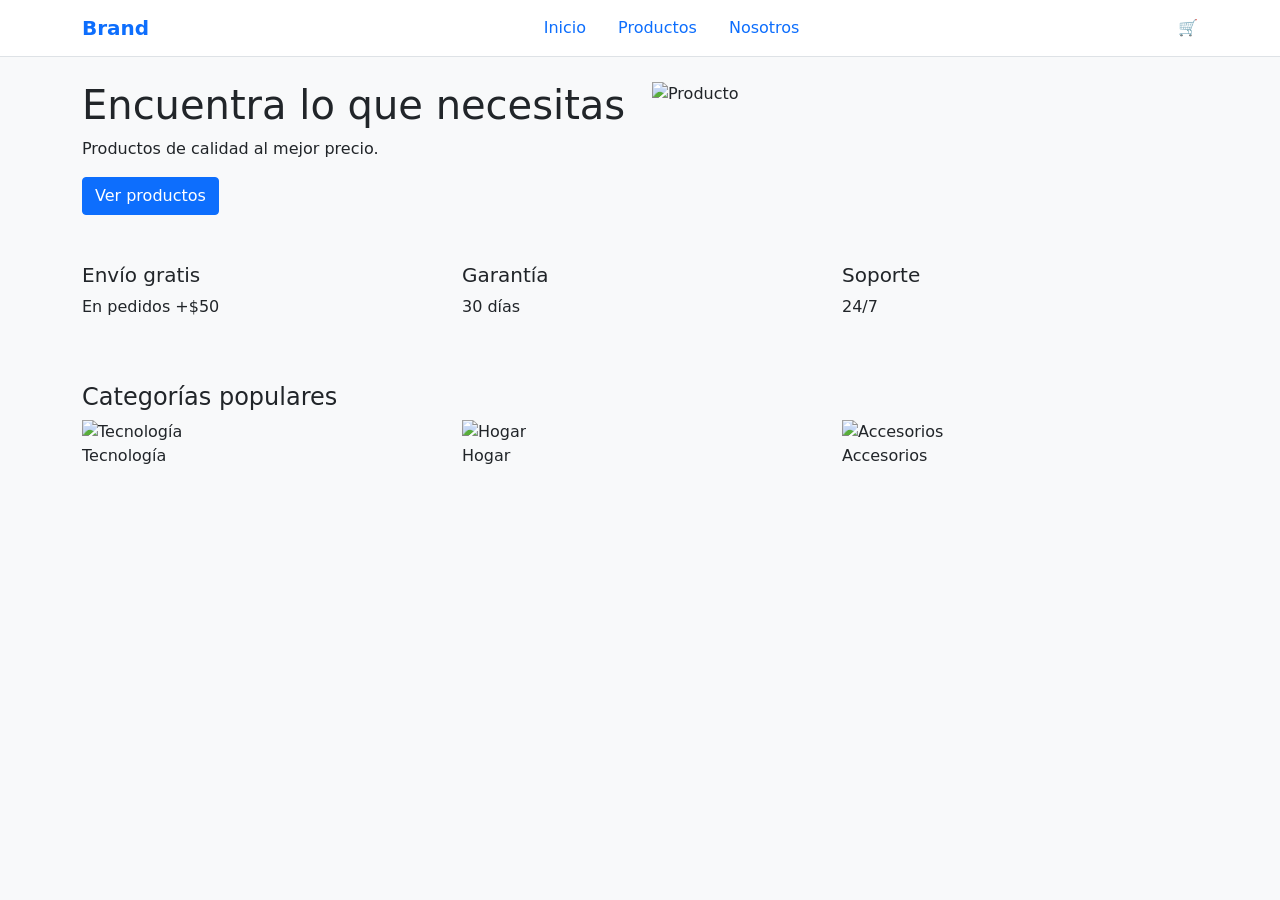
==== src/index.html @ b97d26c3 "feat(structure): initial base and initial page" ====
<!DOCTYPE html>
<html lang="es">
  <head>
    <meta charset="UTF-8" />
    <meta name="viewport" content="width=device-width, initial-scale=1.0" />
    <title>Inicio</title>
    <link rel="stylesheet" href="../css/bootstrap.min.css" />
    <link rel="stylesheet" href="css/styles.css" />
  </head>
  <body>
    <nav class="navbar navbar-expand-lg bg-white border-bottom">
      <div class="container">
        <a class="navbar-brand fw-bold" href="index.html">Brand</a>
        <ul class="navbar-nav flex-row gap-3">
          <li class="nav-item"><a class="nav-link" href="index.html">Inicio</a></li>
          <li class="nav-item"><a class="nav-link" href="productos.html">Productos</a></li>
          <li class="nav-item"><a class="nav-link" href="#">Nosotros</a></li>
        </ul>
        <span>🛒</span>
      </div>
    </nav>

    <main class="container py-4">
      <div class="row mb-5">
        <div class="col-md-6">
          <h1>Encuentra lo que necesitas</h1>
          <p>Productos de calidad al mejor precio.</p>
          <a href="productos.html" class="btn btn-primary">Ver productos</a>
        </div>
        <div class="col-md-6">
          <img class="prod-img" src="https://picsum.photos/seed/hero/600/400" alt="Producto" />
        </div>
      </div>

      <div class="row mb-5">
        <div class="col-md-4">
          <h5>Envío gratis</h5>
          <p>En pedidos +$50</p>
        </div>
        <div class="col-md-4">
          <h5>Garantía</h5>
          <p>30 días</p>
        </div>
        <div class="col-md-4">
          <h5>Soporte</h5>
          <p>24/7</p>
        </div>
      </div>

      <h4>Categorías populares</h4>
      <div class="row">
        <div class="col-4">
          <img class="cat-img" src="https://picsum.photos/seed/tec/300/300" alt="Tecnología" />
          <p>Tecnología</p>
        </div>
        <div class="col-4">
          <img class="cat-img" src="https://picsum.photos/seed/hogar/300/300" alt="Hogar" />
          <p>Hogar</p>
        </div>
        <div class="col-4">
          <img class="cat-img" src="https://picsum.photos/seed/acc/300/300" alt="Accesorios" />
          <p>Accesorios</p>
        </div>
      </div>
    </main>

    <script src="../js/bootstrap.bundle.min.js"></script>
  </body>
</html>
---- src/css/styles.css ----
/* Estilos propios mínimos. */
body {
  background-color: #f8f9fa;
}

.cat-img {
  width: 100%;
  height: 140px;
  object-fit: cover;
}

.prod-img {
  width: 100%;
  height: 160px;
  object-fit: cover;
}
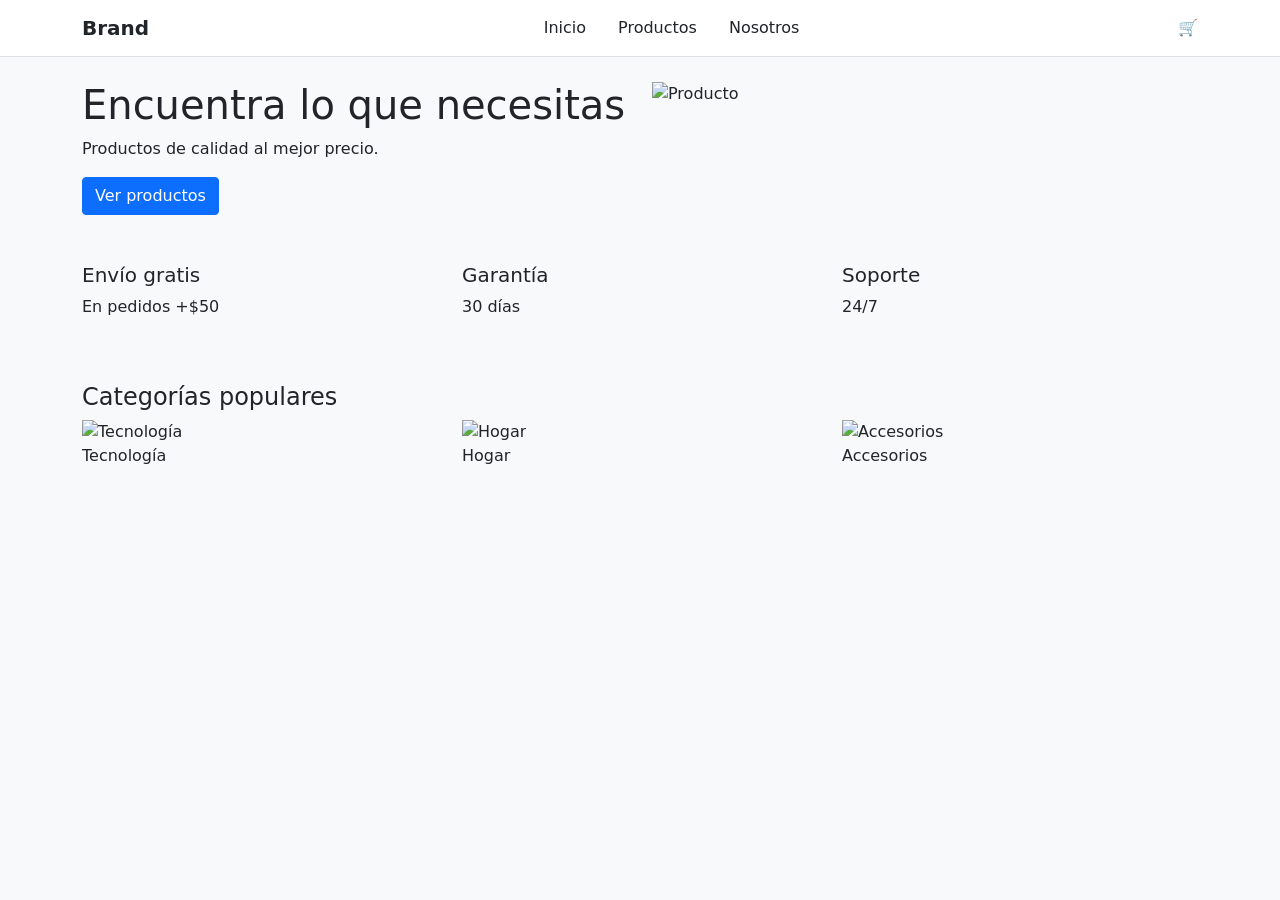
==== commit ff3c69fa: "fix(inicio/products): changed some default colors from bootstrap" ====
--- a/src/index.html
+++ b/src/index.html
@@ -10,11 +10,11 @@
   <body>
     <nav class="navbar navbar-expand-lg bg-white border-bottom">
       <div class="container">
-        <a class="navbar-brand fw-bold" href="index.html">Brand</a>
+        <a class="navbar-brand text-dark fw-bold" href="index.html">Brand</a>
         <ul class="navbar-nav flex-row gap-3">
-          <li class="nav-item"><a class="nav-link" href="index.html">Inicio</a></li>
-          <li class="nav-item"><a class="nav-link" href="productos.html">Productos</a></li>
-          <li class="nav-item"><a class="nav-link" href="#">Nosotros</a></li>
+          <li class="nav-item"><a class="nav-link text-dark" href="index.html">Inicio</a></li>
+          <li class="nav-item"><a class="nav-link text-dark" href="productos.html">Productos</a></li>
+          <li class="nav-item"><a class="nav-link text-dark" href="#">Nosotros</a></li>
         </ul>
         <span>🛒</span>
       </div>
@@ -23,12 +23,12 @@
     <main class="container py-4">
       <div class="row mb-5">
         <div class="col-md-6">
-          <h1>Encuentra lo que necesitas</h1>
+          <h1 class="text-dark">Encuentra lo que necesitas</h1>
           <p>Productos de calidad al mejor precio.</p>
           <a href="productos.html" class="btn btn-primary">Ver productos</a>
         </div>
         <div class="col-md-6">
-          <img class="prod-img" src="https://picsum.photos/seed/hero/600/400" alt="Producto" />
+          <img class="prod-img img-fluid h-100%" src="https://encrypted-tbn0.gstatic.com/images?q=tbn:ANd9GcSovBtu_GNN_cxiqR0C6tA3bt1dICbE3MzxqIr0zEbjJdFwAIxbtArvfvM&s=10" alt="Producto" />
         </div>
       </div>
 
